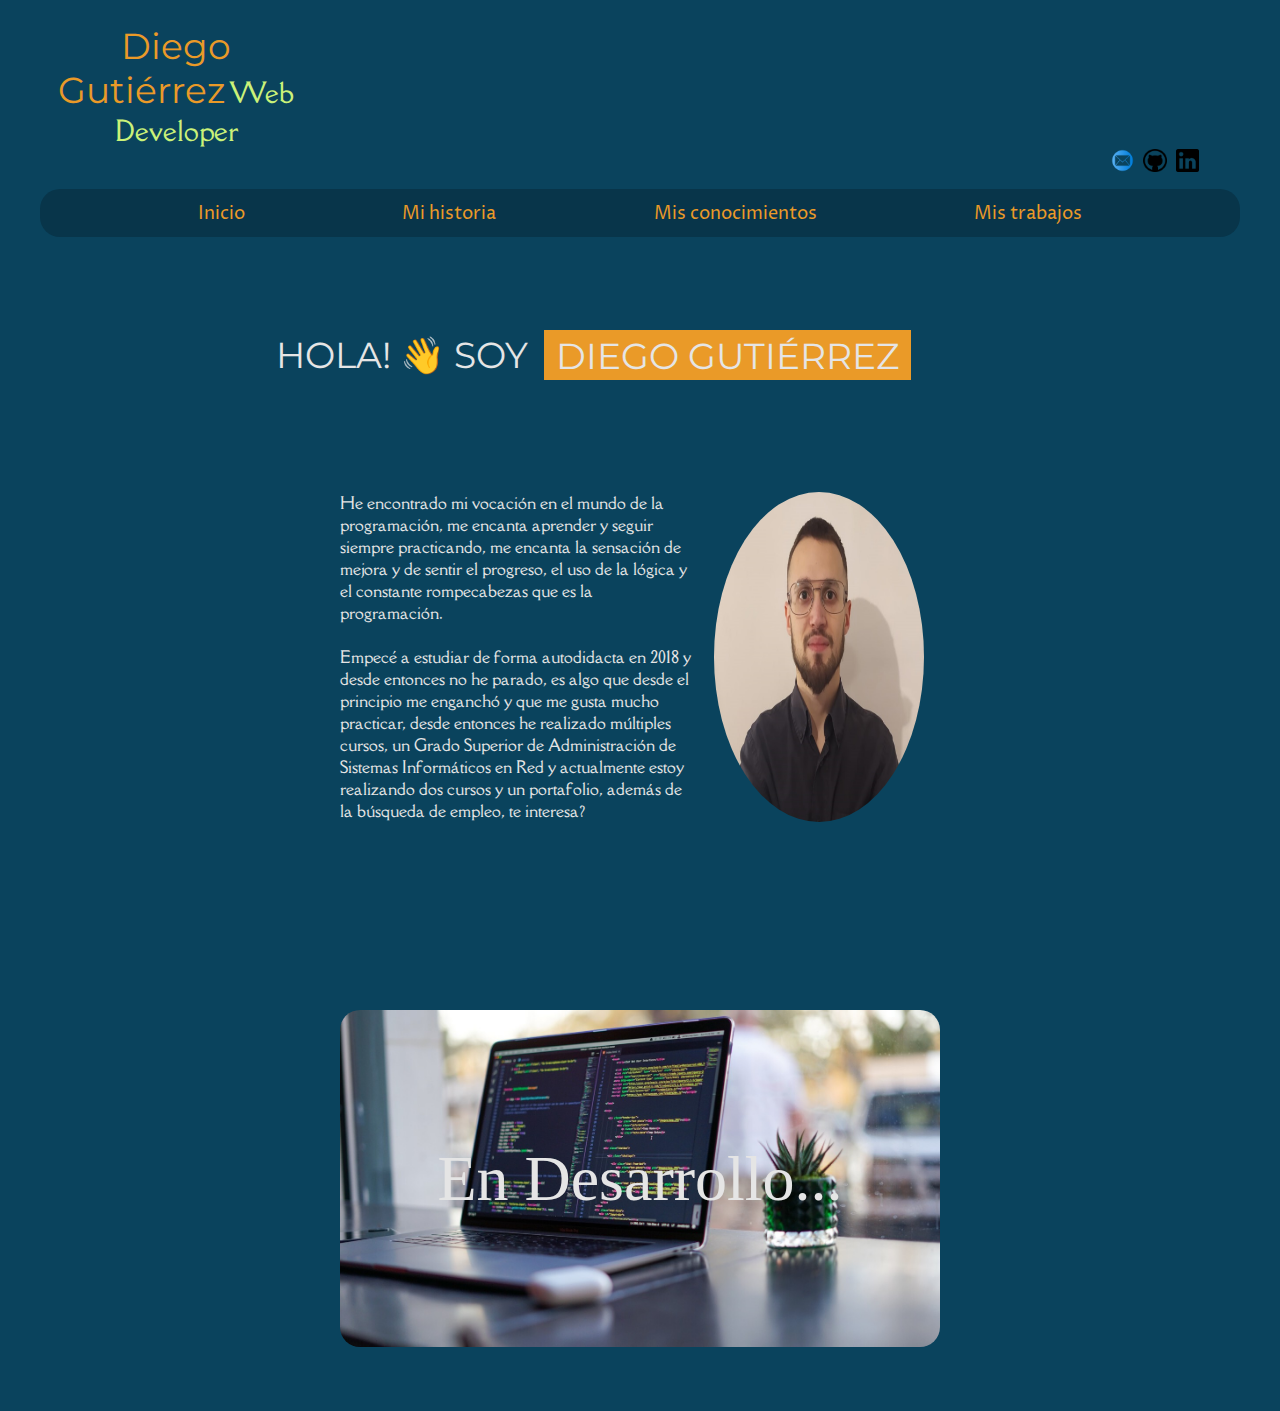
==== index.html @ 9f5862e9 "Good Start" ====
<!DOCTYPE html>
<html lang="en">
<head>
    <meta charset="UTF-8">
    <meta http-equiv="X-UA-Compatible" content="IE=edge">
    <meta name="viewport" content="width=device-width, initial-scale=1.0">
    <title>Diego Gutiérrez</title>
    <link rel="preconnect" href="https://fonts.googleapis.com">
    <link rel="preconnect" href="https://fonts.gstatic.com" crossorigin>
    <link href="https://fonts.googleapis.com/css2?family=Della+Respira&family=Hind&family=Montserrat:wght@700&family=Proza+Libre:wght@400;600&display=swap" rel="stylesheet">
    <link rel="stylesheet" href="./styles/style.css">
</head>
<body>
    <header>
        <div class="webdev">
            <a href="">
                <span class="name">Diego Gutiérrez</span>
                    <span class="developer">Web Developer</span>
            </a>
        </div>

        <div class="social">

            <a href="mailto:gutierrezmaria.diego@gmail.com" class="social-img">
                <img src="img/email.png" alt="email"></a>

                    <a href="https://github.com/DiegoGutierrezDev" class="social-img" target="_blank">
                        <img src="img/github.png" alt="github"></a>

                            <a href="https://www.linkedin.com/in/diegoguti%C3%A9rrezdev/" class="social-img" target="_blank">
                                <img src="img/linkedin.png" alt="linkedin"></a>
        </div>

        <nav>
            <a href="#">Inicio</a>
            <a href="#">Mi historia</a>
            <a href="#">Mis conocimientos</a>
            <a href="#">Mis trabajos</a>
        </nav>

    </header>
    
    <main class="content">
        <span>Hola! 👋 soy</span>
            <section class="greeting">
                <div class="first"><div>Diego Gutiérrez</div></div>
                <div class="second"><div>Desarrollador Web</div></div>
                <div class="third"><div>Bienvenido!</div></div>
            </section>
            
        </main>
        
        <div class="description">
            <div>
                <span>
                    He encontrado mi vocación en el mundo de la programación, me encanta aprender y seguir siempre practicando, me encanta la sensación de mejora y de sentir el progreso, el uso de la lógica y el constante rompecabezas que es la programación.
                    <br> <br>
                    Empecé a estudiar de forma autodidacta en 2018 y desde entonces no he parado, es algo que desde el principio me enganchó y que me gusta mucho practicar, desde entonces he realizado múltiples cursos, un Grado Superior de Administración de Sistemas Informáticos en Red y actualmente estoy realizando dos cursos y un portafolio, además de la búsqueda de empleo, te interesa?
                    </span>
                <img src="img/CV.jpeg" alt="fotoPersonal" class="avatar">
            </div>
    </div>

    <div class="workingOn">

        <img src="img/1366_2000.jpeg" alt="enDesarrollo" style="width:50%; border-radius:20px;">
        <span style="position:absolute">En Desarrollo...</span>
    </div>

</body>
</html>
---- styles/style.css ----
:root{
/*Colores*/
    --main-bg: #0A435D;
    --main: #08354a;
    --secondary: #00BDFF;
    --contrast: #EA9A28;
    --light-green: #CBF279;
    --light-blue: #00A0F4;
    --red: #c10528;
    --white: #e5e5e5;
/*Fuentes*/
    --montserrat:'Montserrat', sans-serif;
    --della: 'Della Respira', serif;
    --hind: 'Hind', sans-serif;
    --proza: 'Proza Libre', sans-serif;

}

/*De la web*/
html {
    background-color: var(--main-bg);
    margin: 0 2em;

}

img {
    max-width: 100%;
    max-height: 100%;
}

a {
    font-family: var(--proza);
    font-size:large;
    color:var(--contrast);
    text-decoration:none;
    transition-timing-function: ease-out;
    transition-duration: 0.2s;

}

a:hover {
    color: var(--light-green);;
    transition-duration: 0.5s;
    transform: translateY(-3px);
    transition: 0.2s;

}

nav {
    background-color: var(--main);
    border-radius: 20px;
    display: flex;
    justify-content:space-evenly;
    align-items: center;
    height: 3em;
}

/*Clases*/
.webdev {
    display:grid;
    row-gap: 10%;
    width: 20%;
    margin: 1.5em 0 0 1em;
    text-align: center;
}

.name {
    font-family: var(--montserrat);
    color: var(--contrast);
    font-size: 2em;
}

.developer {
    color: var(--light-green);
    font-family: var(--della);
    font-size: 1.50em;
}

.social {
    display: flex; 
    justify-content: flex-end;
    margin: 0 2em 0.5em 0;
}

.social-img
{
    display: flex;
    justify-content: flex-end;
    margin: 0 0.5em 0.5em 0;
    width: 2%;
    border-radius: 100%;
}

.social-img:hover{
    background-color: var(--light-green);
    transition-duration: 0.6s;
}
/* Animación del nombre */
.content{
    height: 10vh;
    display: flex;
    justify-content: center;
    align-items: center;
    margin-top: 2em;
    color: var(--white);
    font-size: 2.26rem;
    font-family: var(--montserrat);
    text-transform: uppercase;
}
  
  .greeting {
    height:50px;
    overflow:hidden;
    margin-left: 1rem;
  }
  
  .greeting > div > div {
    padding: 0.25rem 0.75rem;
    height:2.81rem;
    margin-bottom: 2.81rem;
    display:inline-block;
  }
  
  .greeting div:first-child {
    animation: text-animation 8s infinite;
  }
  
  .first div {
    background-color:var(--contrast);
  }
  .second div {
    background-color:var(--light-blue);
  }
  .third div {
    background-color:var(--red);
  }
  
  @keyframes text-animation {
    0% {margin-top: 0;}
    10% {margin-top: 0;}
    20% {margin-top: -5.62rem;}
    30% {margin-top: -5.62rem;}
    40% {margin-top: -11.24rem;}
    60% {margin-top: -11.24rem;}
    70% {margin-top: -5.62rem;}
    80% {margin-top: -5.62rem;}
    90% {margin-top: 0;}
    100% {margin-top: 0;}
  }
/* Fin de animación del nombre */

.avatar {
    width: 35%;
    margin: 0 1em;
    border-radius: 100%;

}

.description {
    display: flex;
    justify-content:center;
    align-items: center;
    margin-top: 2em;
    height: 50vh;
    position: relative;
}

.description::before {
    background-image: url(../img/42923.jpg);
    content: "";
    background-size: cover;
    position: absolute;
    top: 0px;
    right: 0px;
    bottom: 0px;
    left: 0px;
    border-radius: 20px;
    opacity: 0.25;

}

.description > div {
    display: flex;
    width: 50%;
    position: relative;
}

.description > div > span {
    color: var(--white);
    font-size: medium;
    font-family: var(--della);
}

.workingOn {
    display: flex;
    justify-content: center;
    align-items: center;
    margin-top: 2em;
    margin-bottom: 1em;
    color: var(--white);
    font-size: 4em;
}
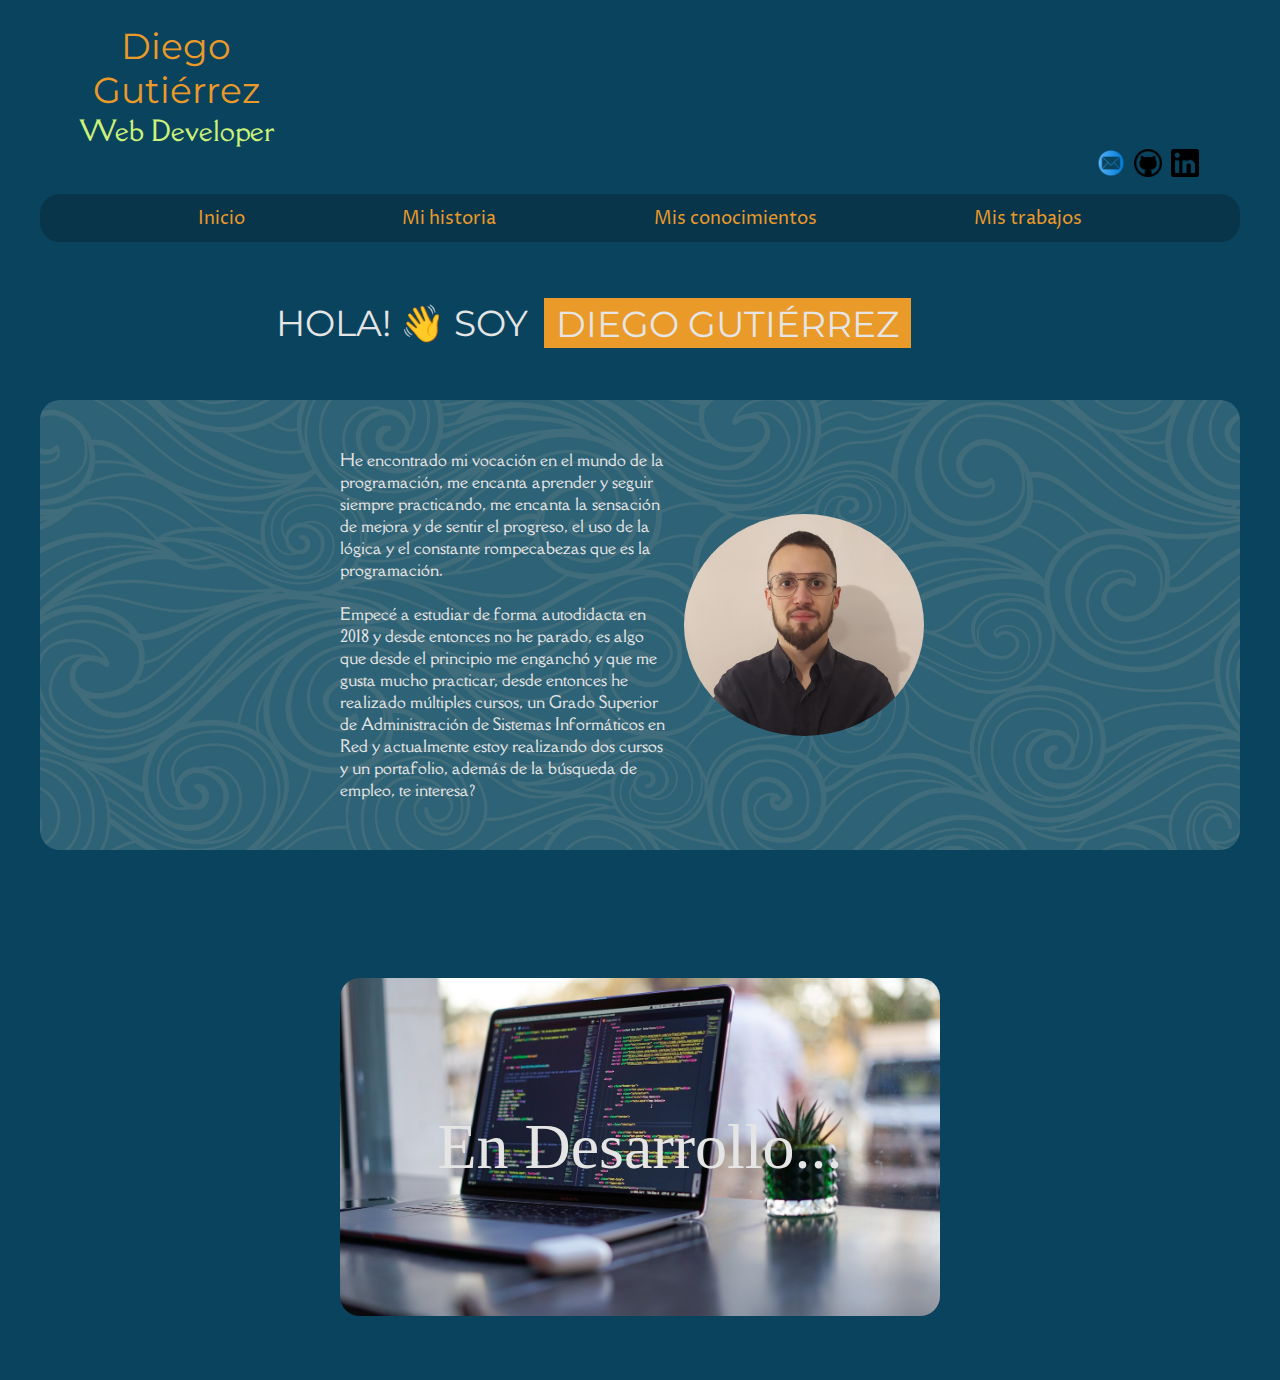
==== commit 6b7cf310: "Responsive Design" ====
--- a/index.html
+++ b/index.html
@@ -9,6 +9,7 @@
     <link rel="preconnect" href="https://fonts.gstatic.com" crossorigin>
     <link href="https://fonts.googleapis.com/css2?family=Della+Respira&family=Hind&family=Montserrat:wght@700&family=Proza+Libre:wght@400;600&display=swap" rel="stylesheet">
     <link rel="stylesheet" href="./styles/style.css">
+    <link rel="stylesheet" href="./styles/welcome.css">
 </head>
 <body>
     <header>
@@ -41,7 +42,7 @@
     </header>
     
     <main class="content">
-        <span>Hola! 👋 soy</span>
+        <span id="hi">Hola! 👋 soy</span>
             <section class="greeting">
                 <div class="first"><div>Diego Gutiérrez</div></div>
                 <div class="second"><div>Desarrollador Web</div></div>
@@ -50,22 +51,34 @@
             
         </main>
         
-        <div class="description">
+        <div class="description" id="description">
             <div>
-                <span>
+                <span id="more_about">
                     He encontrado mi vocación en el mundo de la programación, me encanta aprender y seguir siempre practicando, me encanta la sensación de mejora y de sentir el progreso, el uso de la lógica y el constante rompecabezas que es la programación.
                     <br> <br>
                     Empecé a estudiar de forma autodidacta en 2018 y desde entonces no he parado, es algo que desde el principio me enganchó y que me gusta mucho practicar, desde entonces he realizado múltiples cursos, un Grado Superior de Administración de Sistemas Informáticos en Red y actualmente estoy realizando dos cursos y un portafolio, además de la búsqueda de empleo, te interesa?
                     </span>
-                <img src="img/CV.jpeg" alt="fotoPersonal" class="avatar">
+
+                    <span id="little_description">
+                        Bienvenido! <br>Quieres saber más? Haz click sobre la foto!
+                    </span>
+
+                <img src="img/CV.jpeg" alt="fotoPersonal" class="avatar" id="cv_photo">
+
             </div>
+    </div>
+
+    <div class="back">
+        <a class="back__button" onclick="location.reload()">Volver atrás...</a>
     </div>
 
     <div class="workingOn">
 
-        <img src="img/1366_2000.jpeg" alt="enDesarrollo" style="width:50%; border-radius:20px;">
+        <img src="img/coming_soon.jpeg" alt="enDesarrollo">
         <span style="position:absolute">En Desarrollo...</span>
     </div>
 
+
+<script type="text/javascript" src="./js/functions.js"></script>
 </body>
 </html>--- a/styles/style.css
+++ b/styles/style.css
@@ -56,9 +56,9 @@
 }
 
 /*Clases*/
+
+/* Nombre */
 .webdev {
-    display:grid;
-    row-gap: 10%;
     width: 20%;
     margin: 1.5em 0 0 1em;
     text-align: center;
@@ -74,7 +74,10 @@
     color: var(--light-green);
     font-family: var(--della);
     font-size: 1.50em;
-}
+    display: block;
+}
+
+/* Redes */
 
 .social {
     display: flex; 
@@ -87,7 +90,7 @@
     display: flex;
     justify-content: flex-end;
     margin: 0 0.5em 0.5em 0;
-    width: 2%;
+    width: 2.4%;
     border-radius: 100%;
 }
 
@@ -95,65 +98,13 @@
     background-color: var(--light-green);
     transition-duration: 0.6s;
 }
-/* Animación del nombre */
-.content{
-    height: 10vh;
-    display: flex;
-    justify-content: center;
-    align-items: center;
-    margin-top: 2em;
-    color: var(--white);
-    font-size: 2.26rem;
-    font-family: var(--montserrat);
-    text-transform: uppercase;
-}
-  
-  .greeting {
-    height:50px;
-    overflow:hidden;
-    margin-left: 1rem;
-  }
-  
-  .greeting > div > div {
-    padding: 0.25rem 0.75rem;
-    height:2.81rem;
-    margin-bottom: 2.81rem;
-    display:inline-block;
-  }
-  
-  .greeting div:first-child {
-    animation: text-animation 8s infinite;
-  }
-  
-  .first div {
-    background-color:var(--contrast);
-  }
-  .second div {
-    background-color:var(--light-blue);
-  }
-  .third div {
-    background-color:var(--red);
-  }
-  
-  @keyframes text-animation {
-    0% {margin-top: 0;}
-    10% {margin-top: 0;}
-    20% {margin-top: -5.62rem;}
-    30% {margin-top: -5.62rem;}
-    40% {margin-top: -11.24rem;}
-    60% {margin-top: -11.24rem;}
-    70% {margin-top: -5.62rem;}
-    80% {margin-top: -5.62rem;}
-    90% {margin-top: 0;}
-    100% {margin-top: 0;}
-  }
-/* Fin de animación del nombre */
-
+
+/* Introducción */
 .avatar {
-    width: 35%;
+    width: 40%;
+    height: 40%;
     margin: 0 1em;
     border-radius: 100%;
-
 }
 
 .description {
@@ -166,7 +117,7 @@
 }
 
 .description::before {
-    background-image: url(../img/42923.jpg);
+    background-image: url(../img/wave_background.jpg);
     content: "";
     background-size: cover;
     position: absolute;
@@ -176,30 +127,189 @@
     left: 0px;
     border-radius: 20px;
     opacity: 0.25;
-
 }
 
 .description > div {
     display: flex;
     width: 50%;
     position: relative;
+    justify-content:center;
+    align-items: center;
 }
 
 .description > div > span {
     color: var(--white);
     font-size: medium;
     font-family: var(--della);
+    height: 40%;
+}
+
+#little_description {
+    display: none;
 }
 
 .workingOn {
     display: flex;
     justify-content: center;
     align-items: center;
-    margin-top: 2em;
+    margin-top: 1.5em;
     margin-bottom: 1em;
     color: var(--white);
     font-size: 4em;
 }
 
-
-
+.workingOn img{
+    width:50%;
+    border-radius:20px;
+}
+
+.back{
+    margin: 2em;
+    display: flex;
+    justify-content: center;
+}
+
+.back__button{
+    display: none;
+    font-family: var(--montserrat);
+    text-transform: uppercase;
+    cursor: pointer;
+}
+/*Declaración de Breakpoint para pantallas medianas*/
+@media screen and (max-width: 1200px) {
+
+.webdev {
+    width: 30%;
+}
+
+.social-img
+{
+    width: 3.2%;
+}
+
+.avatar {
+    width: 45%;
+    height: 45%;
+}
+
+.description > div > span {
+    font-size: small;
+}
+
+.description > div {
+    width: 60%;
+}
+
+.workingOn img{
+    width:60%;
+}
+
+}
+/* Fin de Breakpoint para pantallas medianas*/
+
+/*Declaración de Breakpoint para pantallas pequeñas*/
+@media screen and (max-width: 992px) {
+
+.webdev {
+    width: 40%;
+}
+
+.name {
+    font-size: 2.1em;
+}
+    
+.developer {
+    font-size: 1.7em;
+}
+
+.description > div {
+    width: 70%;
+}
+    
+.social-img
+{
+    width: 4%;
+}
+
+.workingOn {
+    font-size: 3.3em;
+}
+}
+/* Fin de Breakpoint para pantallas pequeñas*/
+
+/*Declaración de Breakpoint para pantallas de tablet*/
+@media screen and (max-width: 700px) {
+
+nav {
+    display: none;
+}
+
+.webdev {
+    display: none;
+}
+
+.description > div {
+    display: grid;
+    text-align: center;
+}
+
+.avatar {
+    width: 85%;
+    height: 90%;
+    justify-self: center;
+}
+
+.animated_avatar{
+    transition: opacity 2000ms;
+    opacity: 0;
+}
+
+#little_description{
+    display: block;
+    font-size: medium;
+    margin-bottom: 1.3em;
+}
+
+#more_about{
+    display: none;
+    align-items: center;
+}
+    
+.social{
+    margin-top: 1.5em;
+}
+
+.social-img
+{
+    width: 7%;
+}
+    
+.workingOn {
+    display: none;
+}
+}
+    /* Fin de Breakpoint para pantallas de tablet*/
+
+/*Declaraciones de Breakpoints para pantallas más pequeñas*/
+
+@media screen and (max-width: 600px) {
+    .social-img{
+        width: 11%;
+    }
+}
+
+@media screen and (max-width: 400px) {
+
+.social{
+    justify-content: center;
+    margin: 2em 0;
+}
+
+.social-img{
+    width: 18%;
+}
+}
+
+    /* Fin de Breakpoint para pantallas más pequeñas*/
+
+
--- a/styles/welcome.css
+++ b/styles/welcome.css
@@ -0,0 +1,105 @@
+.content{
+    height: 10vh;
+    display: flex;
+    justify-content: center;
+    align-items: center;
+    margin-top: 1em;
+    color: var(--white);
+    font-size: 2.26rem;
+    font-family: var(--montserrat);
+    text-transform: uppercase;
+}
+  
+  .greeting {
+    height:50px;
+    overflow:hidden;
+    margin-left: 1rem;
+  }
+  
+  .greeting > div > div {
+    padding: 0.25rem 0.75rem;
+    height:2.81rem;
+    margin-bottom: 2.81rem;
+    display:inline-block;
+  }
+  
+  .greeting div:first-child {
+    animation: text-animation 8s infinite;
+  }
+  
+  .first div {
+    background-color:var(--contrast);
+  }
+  .second div {
+    background-color:var(--light-blue);
+  }
+  .third div {
+    background-color:var(--red);
+  }
+  
+  @keyframes text-animation {
+    0% {margin-top: 0;}
+    10% {margin-top: 0;}
+    20% {margin-top: -5.62rem;}
+    30% {margin-top: -5.62rem;}
+    40% {margin-top: -11.24rem;}
+    60% {margin-top: -11.24rem;}
+    70% {margin-top: -5.62rem;}
+    80% {margin-top: -5.62rem;}
+    90% {margin-top: 0;}
+    100% {margin-top: 0;}
+  }
+
+  @media screen and (max-width: 835px)
+  {
+    .content{
+      font-size: 1.6rem;
+      margin: 0.5em;
+    }
+  }
+
+  @media screen and (max-width: 652px)
+  {
+    .content{
+      font-size: 1.5rem;
+      margin: 0.5em;
+    }
+  }
+
+  @media screen and (max-width: 620px) {
+    .content{
+      font-size: 1.3rem;
+      margin: 0.5em;
+    }
+  }
+
+  @media screen and (max-width: 555px) {
+    .content{
+      font-size: 1.2rem;
+      margin: 0.5em;
+    }
+  }
+
+  @media screen and (max-width: 520px) {
+    .content{
+      display: grid;
+      justify-content: center;
+      align-items: center;
+      text-align: center;
+      font-size: 1.1rem;
+      margin: 0.5em;
+    }
+  }
+
+  @media screen and (max-width: 360px) {
+    .content{
+      font-size: 1rem;
+      margin: 0.5em;
+    }
+  }
+
+  @media screen and (max-width: 335px) {
+    .content{
+      font-size: 0.7rem;
+    }
+  }